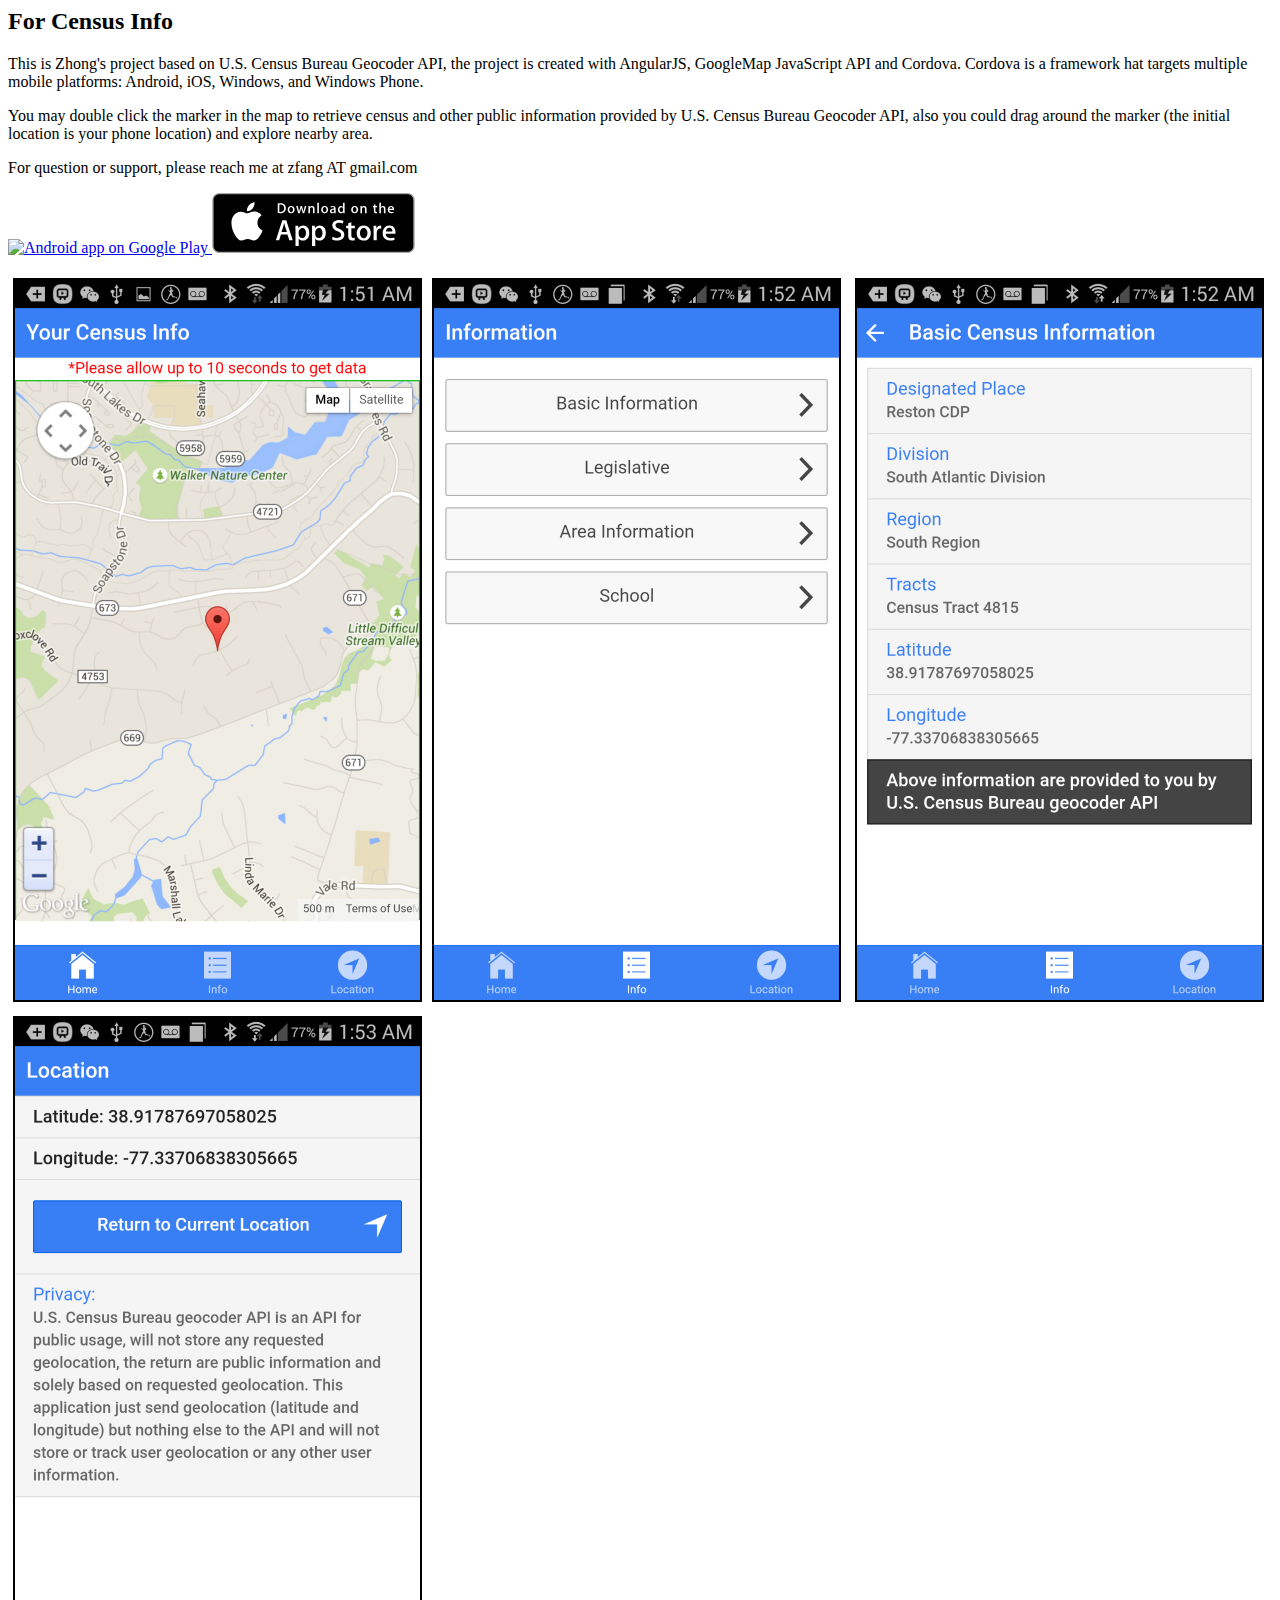
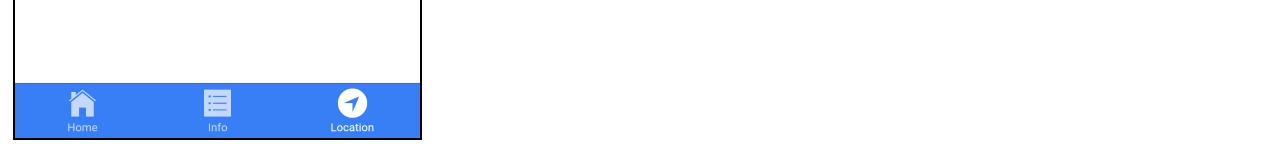
==== censusinfo.html @ 3431d78e "Initial Version" ====
<html><head><title>Census Info</title><meta http-equiv="Content-Type" content="text/html; charset=iso-8859-1"></head><body bgcolor="#FFFFFF" text="#000000"><h2>For Census Info</h2><p>This is Zhong's project based on U.S. Census Bureau Geocoder API, the project is created with AngularJS, GoogleMap JavaScript API and Cordova. Cordova is a framework hat targets multiple mobile platforms: Android, iOS, Windows, and Windows Phone. </p><p>You may double click the marker in the map to retrieve census and other public information provided by U.S. Census Bureau Geocoder API, also you could drag around the marker (the initial location is your phone location) and explore nearby area.</p><p>For question or support, please reach me at zfang AT gmail.com</p><p style="font:bold"><a href="https://play.google.com/store/apps/details?id=io.cordova.myapp0fe10991fb784f82a1de694ddadddd5c">  <img alt="Android app on Google Play"       src="https://developer.android.com/images/brand/en_app_rgb_wo_60.png" /></a><a href="https://itunes.apple.com/us/app/your-census-infos/id1013770217?mt=8"><img alt="iOS app on iTune Store" height="60" width="203" src="images/AppStoreLogo.svg" /></a></p><img alt="Screen Shot 1" style="border:2px solid black; margin:5px" height="720px" width="405px" src="images/census_1.png"><img alt="Screen Shot 2" style="border:2px solid black; margin:5px" height="720px" width="405px" src="images/census_2.png"><img alt="Screen Shot 3" style="border:2px solid black; margin:5px" height="720px" width="405px" src="images/census_3.png"><img alt="Screen Shot 4" style="border:2px solid black; margin:5px" height="720px" width="405px" src="images/census_4.png"></body></noframes> </html>
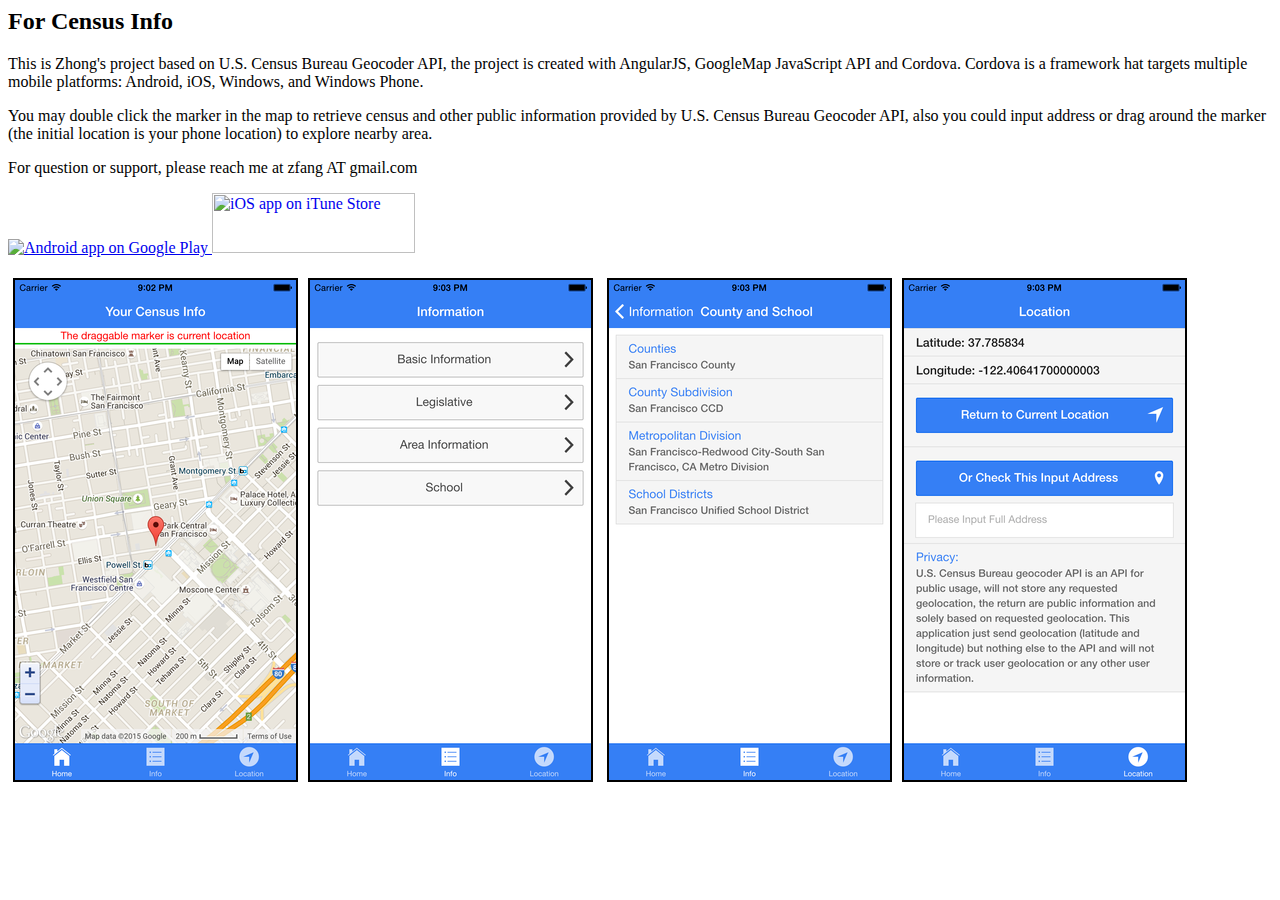
==== commit a0249ccf: "Update Image" ====
--- a/censusinfo.html
+++ b/censusinfo.html
@@ -13,15 +13,15 @@
 <h2>For Census Info</h2> <p>This is Zhong's project based on U.S. Census Bureau Geocoder API, the project is created with AngularJS, GoogleMap JavaScript API and Cordova. Cordova is a framework hat targets multiple mobile platforms: Android, iOS, Windows, and Windows Phone. </p> -<p>You may double click the marker in the map to retrieve census and other public information provided by U.S. Census Bureau Geocoder API, also you could drag around the marker (the initial location is your phone location) and explore nearby area.</p>+<p>You may double click the marker in the map to retrieve census and other public information provided by U.S. Census Bureau Geocoder API, also you could input address or drag around the marker (the initial location is your phone location) to explore nearby area.</p>  <p>For question or support, please reach me at zfang AT gmail.com</p> <p style="font:bold"><a href="https://play.google.com/store/apps/details?id=io.cordova.myapp0fe10991fb784f82a1de694ddadddd5c">   <img alt="Android app on Google Play"        src="https://developer.android.com/images/brand/en_app_rgb_wo_60.png" /> </a><a href="https://itunes.apple.com/us/app/your-census-infos/id1013770217?mt=8"><img alt="iOS app on iTune Store" height="60" width="203" src="images/AppStoreLogo.svg" /></a></p>-<img alt="Screen Shot 1" style="border:2px solid black; margin:5px" height="720px" width="405px" src="images/census_1.png"><img alt="Screen Shot 2" style="border:2px solid black; margin:5px" height="720px" width="405px" src="images/census_2.png">-<img alt="Screen Shot 3" style="border:2px solid black; margin:5px" height="720px" width="405px" src="images/census_3.png"><img alt="Screen Shot 4" style="border:2px solid black; margin:5px" height="720px" width="405px" src="images/census_4.png">+<img alt="Screen Shot 1" style="border:2px solid black; margin:5px" height="500px" width="281px" src="images/census_1.png"><img alt="Screen Shot 2" style="border:2px solid black; margin:5px" height="500px" width="281px" src="images/census_2.png">+<img alt="Screen Shot 3" style="border:2px solid black; margin:5px" height="500px" width="281px" src="images/census_3.png"><img alt="Screen Shot 4" style="border:2px solid black; margin:5px" height="500px" width="281px" src="images/census_4.png">  </body> 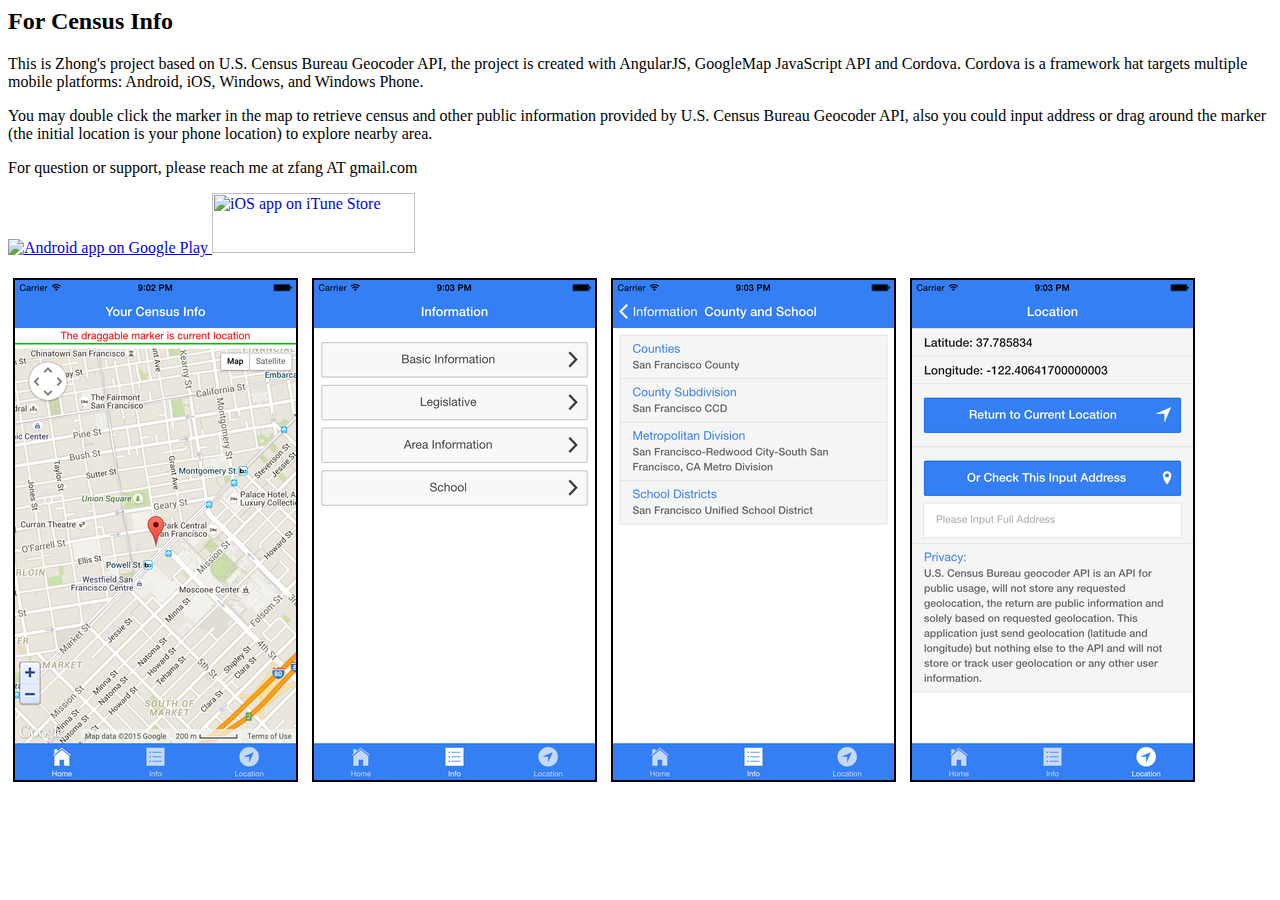
==== commit 2e83218d: "readme" ====
--- a/censusinfo.html
+++ b/censusinfo.html
@@ -20,8 +20,8 @@
   <img alt="Android app on Google Play"        src="https://developer.android.com/images/brand/en_app_rgb_wo_60.png" /> </a><a href="https://itunes.apple.com/us/app/your-census-infos/id1013770217?mt=8"><img alt="iOS app on iTune Store" height="60" width="203" src="images/AppStoreLogo.svg" /></a></p>-<img alt="Screen Shot 1" style="border:2px solid black; margin:5px" height="500px" width="281px" src="images/census_1.png"><img alt="Screen Shot 2" style="border:2px solid black; margin:5px" height="500px" width="281px" src="images/census_2.png">-<img alt="Screen Shot 3" style="border:2px solid black; margin:5px" height="500px" width="281px" src="images/census_3.png"><img alt="Screen Shot 4" style="border:2px solid black; margin:5px" height="500px" width="281px" src="images/census_4.png">+<img alt="Screen Shot 1" style="border:2px solid black; margin:5px" height="500px" width="281px" src="images/census_1.png">  <img alt="Screen Shot 2" style="border:2px solid black; margin:5px" height="500px" width="281px" src="images/census_2.png">+<img alt="Screen Shot 3" style="border:2px solid black; margin:5px" height="500px" width="281px" src="images/census_3.png">  <img alt="Screen Shot 4" style="border:2px solid black; margin:5px" height="500px" width="281px" src="images/census_4.png">  </body> 